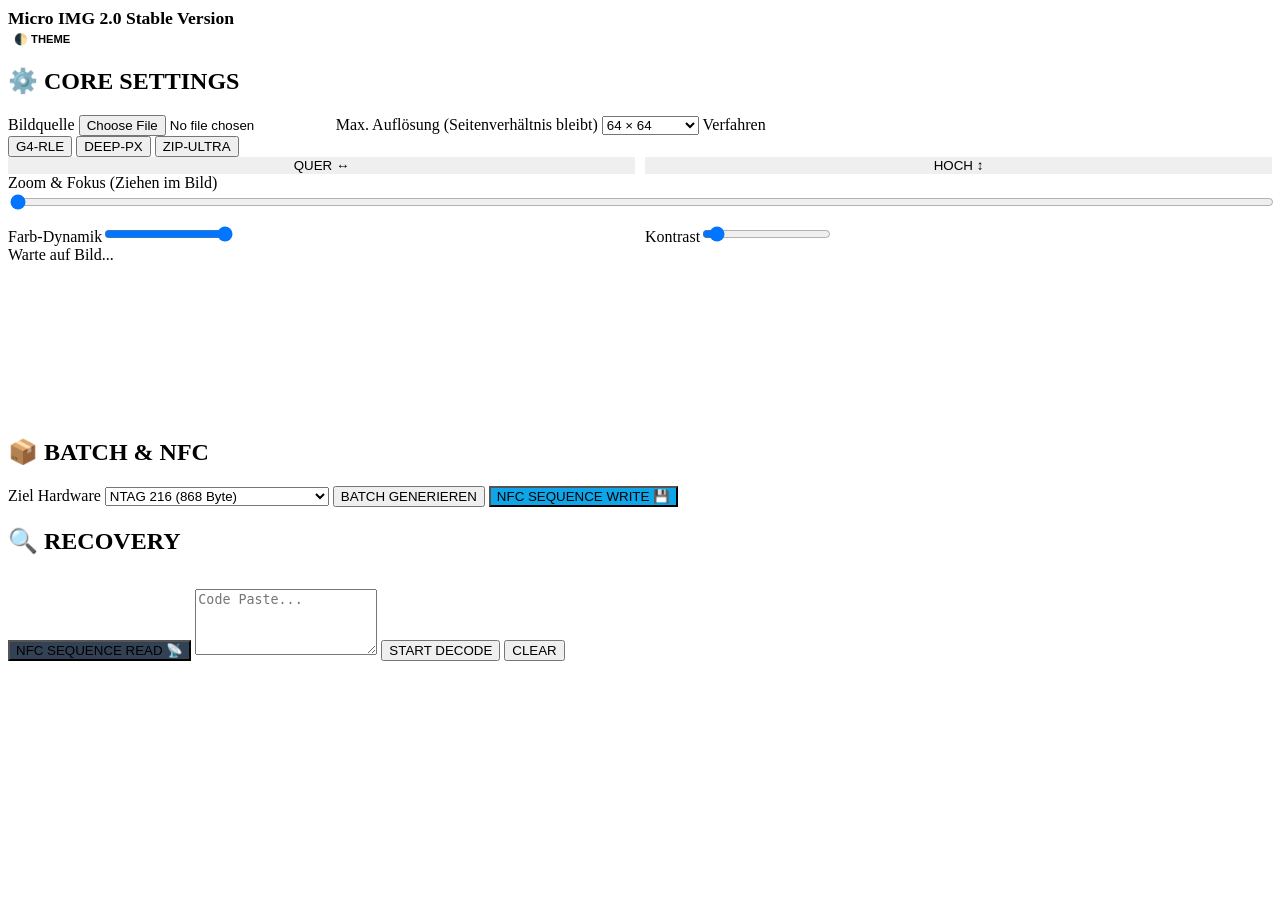
==== MicroIMG_GUI.html @ a8521aca "Renamed nfctool_GUI.html to MicroIMG_GUI.html" ====
<!DOCTYPE html>
<html lang="de">
<head>
    <meta charset="UTF-8">
    <meta name="viewport" content="width=device-width, initial-scale=1.0">
    <title>MicroIMG</title>
    <link rel="stylesheet" href="static/stylesheet.css">
	<link rel="icon" type="image/png" href="static/favicon.png">
</head>
<body data-theme="dark">

<div class="container">
    <div class="header">
        <h1 style="font-size: 1.1rem; font-weight: 900; margin:0;">Micro <span style="color: var(--primary)"> IMG</span> 2.0<span style="color: var(--primary)"> Stable Version</span></h1>
        <button onclick="toggleTheme()" style="background:none; border:none; color:var(--text); cursor:pointer; font-size: 0.7rem; font-weight:bold;">🌓 THEME</button>
    </div>

    <div class="grid-layout">
        <div class="left-col">
            <div class="card">
                <h2>⚙️ CORE SETTINGS</h2>
                <label>Bildquelle</label>
                <input type="file" id="imgInput" accept="image/*">
                <label>Max. Auflösung (Seitenverhältnis bleibt)</label>
					<select id="size" onchange="forceUpdate()">
						<option value="16">16 × 16</option>
						<option value="32">32 × 32</option>
						<option value="48">48 × 48</option>
						<option value="64" selected>64 × 64</option>
						<option value="128">128 × 128</option>
						<option value="256">256 × 256</option>
						<option value="512">512 × 512</option>
						<option value="1024">1024 × 1024</option>
					</select>
                <label>Verfahren</label>
                <div class="mode-container">
                    <button class="mode-btn" id="btn-G4" onclick="setMode('G4')">G4-RLE</button>
                    <button class="mode-btn" id="btn-DEEP" onclick="setMode('DEEP')">DEEP-PX</button>
                    <button class="mode-btn active" id="btn-ZIP" onclick="setMode('ZIP')">ZIP-ULTRA</button>
                </div>
                <div style="display:flex; gap:10px;">
                    <button id="fmt-landscape" class="mode-btn active" style="flex:1; border:1px solid var(--border);" onclick="setOrientation('landscape')">QUER ↔️</button>
                    <button id="fmt-portrait" class="mode-btn" style="flex:1; border:1px solid var(--border);" onclick="setOrientation('portrait')">HOCH ↕️</button>
                </div>
                <label>Zoom & Fokus (Ziehen im Bild)</label>
                <input type="range" id="zoomSelect" min="100" max="1600" value="100" oninput="forceUpdate()" style="width:100%;">
                <div style="display:grid; grid-template-columns: 1fr 1fr; gap:10px; margin-top:10px;">
                    <div><label>Farb-Dynamik</label><input type="range" id="tolerance" min="2" max="16" value="16" oninput="forceUpdate()"></div>
                    <div><label>Kontrast</label><input type="range" id="contrast" min="80" max="400" value="100" oninput="forceUpdate()"></div>
                </div>
                <div class="monitor-area">
                    <div id="liveStats" class="stats-display">Warte auf Bild...</div>
                    <div class="canvas-container" id="canvasFrame">
                        <canvas id="mainCanvas"></canvas>
                    </div>
                </div>
            </div>
        </div>

        <div class="right-col">
            <div class="card">
                <h2>📦 BATCH & NFC</h2>
                <label>Ziel Hardware</label>
                <select id="tagSelect" onchange="forceUpdate()">
                    <optgroup label="NTAG Serie (Type 2)">
                        <option value="48">NTAG 210 (48 Byte)</option>
                        <option value="128">NTAG 212 (128 Byte)</option>
                        <option value="144">NTAG 213 (144 Byte)</option>
                        <option value="504">NTAG 215 (504 Byte / Amiibo)</option>
                        <option value="868" selected>NTAG 216 (868 Byte)</option>
                    </optgroup>
                    <optgroup label="MIFARE Ultralight">
                        <option value="64">Ultralight C (64 Byte)</option>
                        <option value="192">Ultralight EV1 (192 Byte)</option>
                    </optgroup>
                    <optgroup label="MIFARE DESFire (Type 4)">
                        <option value="2000">DESFire EV1/2/3 2K</option>
                        <option value="4000">DESFire EV1/2/3 4K</option>
                        <option value="8000">DESFire EV1/2/3 8K</option>
                        <option value="16000">DESFire EV1/2/3 16K</option>
                        <option value="32000">DESFire EV1/2/3 32K</option>
                    </optgroup>
                    <optgroup label="Sonstige">
                        <option value="1024">MIFARE Classic 1K (716 Netto)</option>
                        <option value="4096">MIFARE Classic 4K</option>
                        <option value="2000">ICODE SLIX (2K)</option>
                    </optgroup>
                </select>
                <button class="btn-main btn-emerald" onclick="finalizeBatch()">BATCH GENERIEREN</button>
                <button class="btn-main" style="background: #0ea5e9;" onclick="writeBatchToNfc()">NFC SEQUENCE WRITE 💾</button>
				<button id="btnCancel" class="btn-main" style="display: none; background: linear-gradient(135deg, #ef4444, #dc2626);" onclick="cancelWrite()">❌ ABBRECHEN</button>
                <div id="chunksContainer" class="chunk-grid"></div>
            </div>

            <div class="card">
                <h2>🔍 RECOVERY</h2>
                <button class="btn-main" style="background:#334155;" onclick="readFromNfc()">NFC SEQUENCE READ 📡</button>
                <textarea id="inputRaw" style="margin-top:15px; height:60px;" placeholder="Code Paste..."></textarea>
                <button class="btn-main btn-emerald" onclick="universalDecode()">START DECODE</button> 
				<button class="btn-main btn-clear" onclick="clearDecode()">CLEAR</button>
                <div id="rePreview" style="margin-top:20px; text-align:center;"></div>
            </div>
        </div>
    </div>
</div>
<script src="static/pako.js"></script>
<script src="static/script.js" defer></script>
</body>
</html>
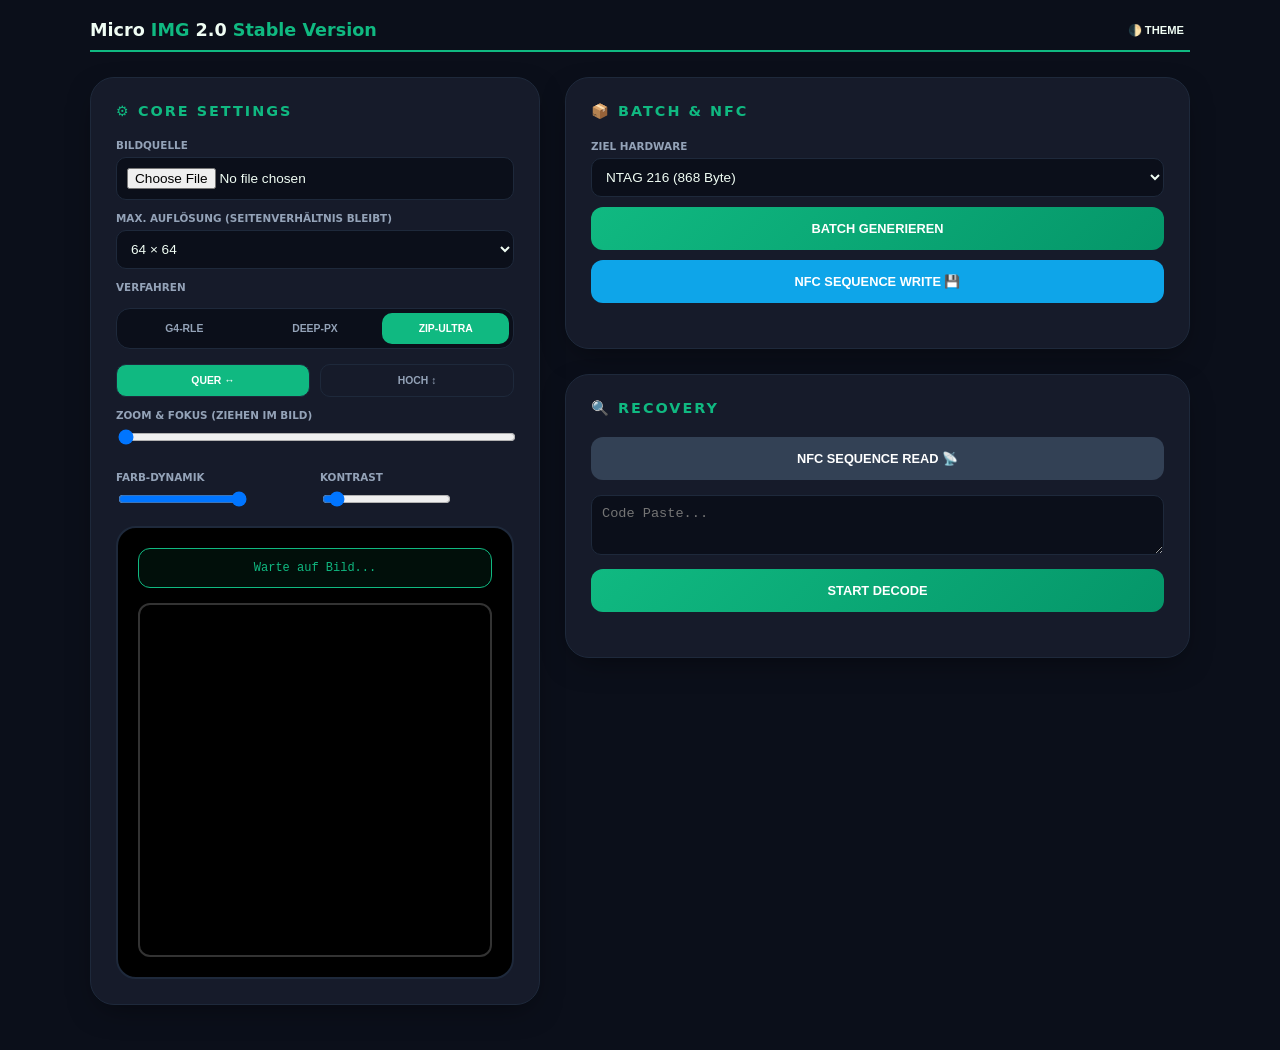
==== commit 059c6421: "Updated MicroIMG_GUI.html" ====
--- a/MicroIMG_GUI.html
+++ b/MicroIMG_GUI.html
@@ -4,7 +4,7 @@
     <meta charset="UTF-8">
     <meta name="viewport" content="width=device-width, initial-scale=1.0">
     <title>MicroIMG</title>
-    <link rel="stylesheet" href="static/stylesheet.css">
+    <link rel="stylesheet" href="static/MicroIMG_stylesheet.css">
 	<link rel="icon" type="image/png" href="static/favicon.png">
 </head>
 <body data-theme="dark">
@@ -104,6 +104,6 @@
     </div>
 </div>
 <script src="static/pako.js"></script>
-<script src="static/script.js" defer></script>
+<script src="static/MicroIMG_script.js" defer></script>
 </body>
 </html>
--- a/static/MicroIMG_stylesheet.css
+++ b/static/MicroIMG_stylesheet.css
@@ -0,0 +1,290 @@
+/* ==========================================================================
+       1. VARIABLES & THEMES
+       ========================================================================== */
+    :root {
+        --bg: #0b0f1a;
+        --card-bg: #161b2a;
+        --text: #f0fdf4;
+        --text-muted: #94a3b8;
+        --border: #1e293b;
+        --primary: #10b981;
+        --primary-hover: #34d399;
+        --accent: #059669;
+        --danger: #ef4444;
+        --danger-hover: #dc2626;
+        --info: #0ea5e9;
+        --monitor-bg: #000000;
+    }
+
+    [data-theme="light"] {
+        --bg: #f8fafc;
+        --card-bg: #ffffff;
+        --text: #0f172a;
+        --text-muted: #64748b;
+        --border: #e2e8f0;
+        --primary: #059669;
+        --primary-hover: #000000;
+        --accent: #34d399;
+        --monitor-bg: #f1f5f9;
+    }
+
+    /* ==========================================================================
+       2. BASE & LAYOUT STRUCTURE
+       ========================================================================== */
+    body {
+        font-family: 'Inter', system-ui, -apple-system, sans-serif;
+        background: var(--bg);
+        color: var(--text);
+        margin: 0;
+        padding: 20px;
+        display: flex;
+        justify-content: center;
+        transition: background-color 0.3s, color 0.3s;
+    }
+
+    .container {
+        width: 100%;
+        max-width: 1100px;
+    }
+
+    .grid-layout {
+        display: grid;
+        grid-template-columns: 1fr;
+        gap: 25px;
+    }
+
+    @media (min-width: 900px) {
+        .grid-layout {
+            grid-template-columns: 450px 1fr;
+        }
+    }
+
+    .header {
+        display: flex;
+        justify-content: space-between;
+        align-items: center;
+        margin-bottom: 25px;
+        border-bottom: 2px solid var(--primary);
+        padding-bottom: 10px;
+    }
+
+    .card {
+        background: var(--card-bg);
+        padding: 25px;
+        border-radius: 24px;
+        box-shadow: 0 10px 30px -10px rgba(0, 0, 0, 0.5);
+        margin-bottom: 25px;
+        border: 1px solid var(--border);
+    }
+
+    h2 {
+        margin: 0 0 20px 0;
+        font-size: 0.9rem;
+        text-transform: uppercase;
+        letter-spacing: 2px;
+        color: var(--primary);
+    }
+
+    /* ==========================================================================
+       3. MONITOR & CANVAS AREA
+       ========================================================================== */
+    .monitor-area {
+        background: var(--monitor-bg);
+        border-radius: 20px;
+        padding: 20px;
+        display: flex;
+        flex-direction: column;
+        align-items: center;
+        border: 2px solid var(--border);
+        margin-top: 15px;
+    }
+
+    .canvas-container {
+        width: 350px;
+        height: 350px;
+        position: relative;
+        border: 2px solid #333;
+        overflow: hidden;
+        background: #000000;
+        cursor: move;
+        display: flex;
+        align-items: center;
+        justify-content: center;
+        border-radius: 12px;
+        touch-action: none;
+    }
+
+    canvas {
+        width: 100%;
+        height: 100%;
+        image-rendering: pixelated;
+        object-fit: contain;
+        pointer-events: none;
+    }
+
+    /* ==========================================================================
+       4. FORM CONTROLS & INPUTS
+       ========================================================================== */
+    label {
+        font-size: 0.65rem;
+        font-weight: 800;
+        text-transform: uppercase;
+        color: var(--text-muted);
+        margin: 12px 0 6px 0;
+        display: block;
+    }
+
+    select, 
+    textarea, 
+    input[type="file"] {
+        width: 100%;
+        padding: 10px;
+        border-radius: 10px;
+        border: 1px solid var(--border);
+        background: var(--bg);
+        color: var(--text);
+        outline: none;
+        box-sizing: border-box;
+        font-size: 0.85rem;
+    }
+
+    .mode-container {
+        display: flex;
+        background: var(--bg);
+        padding: 4px;
+        border-radius: 14px;
+        border: 1px solid var(--border);
+        margin: 15px 0;
+        gap: 4px;
+    }
+
+    .mode-btn {
+        flex: 1;
+        border: none;
+        background: transparent;
+        color: var(--text-muted);
+        padding: 10px 5px;
+        border-radius: 10px;
+        cursor: pointer;
+        font-weight: 700;
+        transition: all 0.2s ease;
+        font-size: 0.65rem;
+    }
+
+    .mode-btn.active {
+        background: var(--primary);
+        color: #ffffff;
+    }
+
+    /* ==========================================================================
+       5. BUTTONS & ACTIONS
+       ========================================================================== */
+    .btn-main {
+        border: none;
+        padding: 14px;
+        border-radius: 12px;
+        font-weight: 700;
+        cursor: pointer;
+        transition: all 0.2s ease;
+        color: #ffffff;
+        text-transform: uppercase;
+        display: flex;
+        align-items: center;
+        justify-content: center;
+        gap: 10px;
+        width: 100%;
+        margin-top: 10px;
+        font-size: 0.8rem;
+    }
+
+    .btn-main:hover {
+        opacity: 0.95;
+    }
+
+    .btn-main:active {
+        transform: translateY(1px);
+    }
+
+    /* Button Variants */
+    .btn-emerald {
+        background: linear-gradient(135deg, var(--primary), var(--accent));
+    }
+
+    .btn-danger {
+        background: var(--danger);
+    }
+
+    .btn-danger:hover {
+        background: var(--danger-hover);
+        box-shadow: 0 4px 12px rgba(239, 68, 68, 0.3);
+    }
+
+    .btn-clear {
+        display: none;
+        background: linear-gradient(135deg, #ef4444, #b91c1c);
+        box-shadow: 0 4px 15px rgba(239, 68, 68, 0.3);
+    }
+
+    .btn-clear:hover {
+        background: linear-gradient(135deg, #f87171, #ef4444);
+        transform: translateY(-1px);
+    }
+
+    /* ==========================================================================
+       6. CHUNKS & OUTPUT DISPLAY
+       ========================================================================== */
+    .stats-display {
+        width: 100%;
+        background: rgba(16, 185, 129, 0.08);
+        padding: 12px;
+        border-radius: 12px;
+        font-family: monospace;
+        font-size: 0.75rem;
+        color: var(--primary);
+        margin-bottom: 15px;
+        border: 1px solid var(--primary);
+        text-align: center;
+        box-sizing: border-box;
+    }
+
+    .chunk-grid {
+        display: grid;
+        grid-template-columns: 1fr;
+        gap: 10px;
+        margin-top: 20px;
+        width: 100%;
+    }
+
+    .chunk-card {
+        background: rgba(255, 255, 255, 0.03);
+        border: 1px solid var(--border);
+        border-radius: 12px;
+        padding: 12px;
+        font-size: 0.7rem;
+    }
+
+    .accordion-content {
+        max-height: 300px;
+        overflow-y: auto;
+        transition: max-height 0.5s ease, opacity 0.5s ease;
+        opacity: 1;
+        border: 1px solid rgba(16, 185, 129, 0.2);
+        border-radius: 8px;
+    }
+
+    .accordion-content.closed {
+        max-height: 0;
+        opacity: 0;
+        pointer-events: none;
+        border: none;
+    }
+
+    .toggle-hint {
+        text-align: center;
+        font-size: 0.7rem;
+        color: var(--primary);
+        cursor: pointer;
+        margin-top: 10px;
+        text-decoration: underline;
+        display: none;
+    }
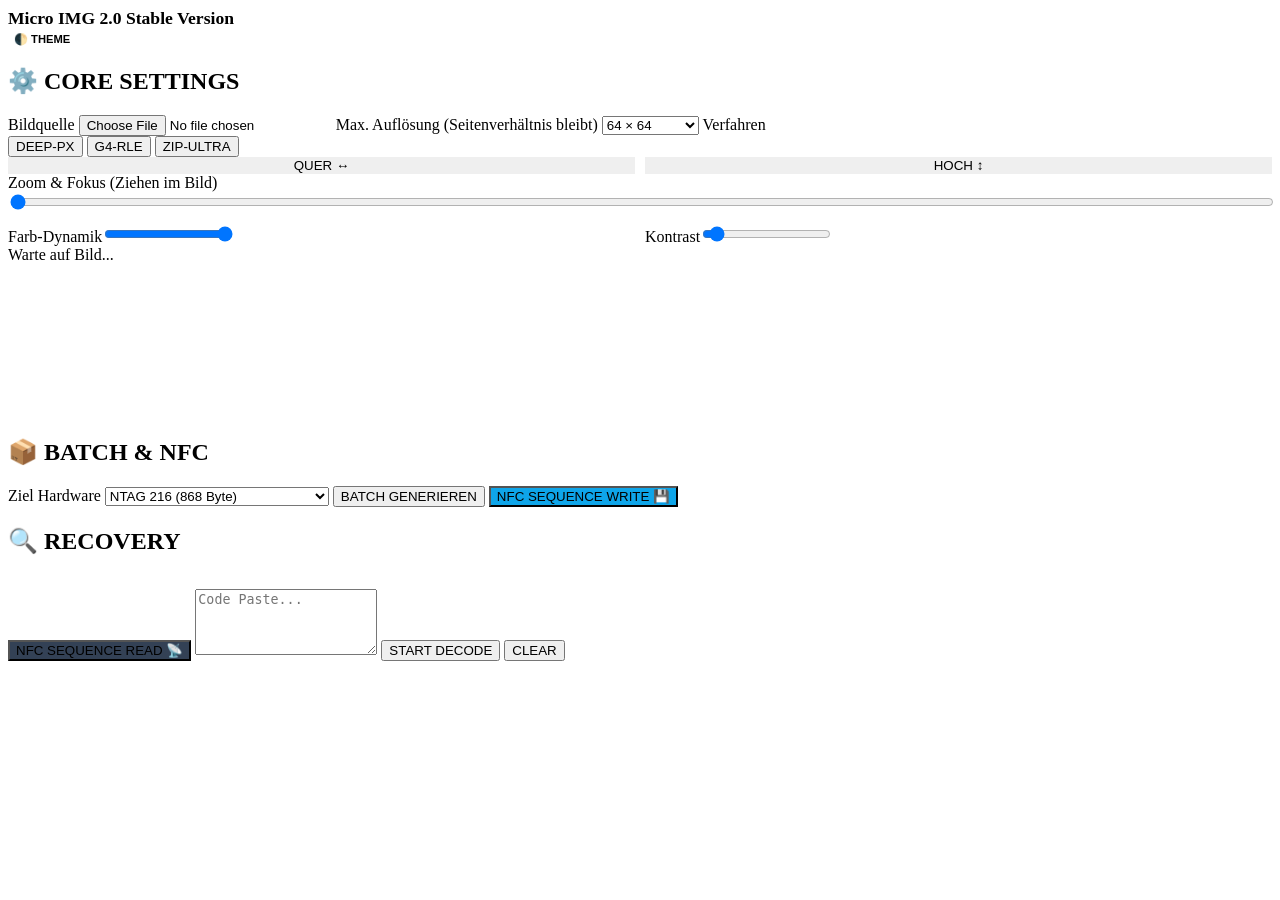
==== commit 9fac288c: "Updated MicroIMG_GUI.html Abbrechen jetzt auch beim Lesevorgang möglich" ====
--- a/MicroIMG_GUI.html
+++ b/MicroIMG_GUI.html
@@ -4,7 +4,7 @@
     <meta charset="UTF-8">
     <meta name="viewport" content="width=device-width, initial-scale=1.0">
     <title>MicroIMG</title>
-    <link rel="stylesheet" href="static/MicroIMG_stylesheet.css">
+    <link rel="stylesheet" href="static/stylesheet.css">
 	<link rel="icon" type="image/png" href="static/favicon.png">
 </head>
 <body data-theme="dark">
@@ -34,8 +34,8 @@
 					</select>
                 <label>Verfahren</label>
                 <div class="mode-container">
+					<button class="mode-btn btn-debug" id="btn-DEEP" onclick="setMode('DEEP')">DEEP-PX</button>
                     <button class="mode-btn" id="btn-G4" onclick="setMode('G4')">G4-RLE</button>
-                    <button class="mode-btn" id="btn-DEEP" onclick="setMode('DEEP')">DEEP-PX</button>
                     <button class="mode-btn active" id="btn-ZIP" onclick="setMode('ZIP')">ZIP-ULTRA</button>
                 </div>
                 <div style="display:flex; gap:10px;">
@@ -87,19 +87,20 @@
                     </optgroup>
                 </select>
                 <button class="btn-main btn-emerald" onclick="finalizeBatch()">BATCH GENERIEREN</button>
-                <button class="btn-main" style="background: #0ea5e9;" onclick="writeBatchToNfc()">NFC SEQUENCE WRITE 💾</button>
-				<button id="btnCancel" class="btn-main" style="display: none; background: linear-gradient(135deg, #ef4444, #dc2626);" onclick="cancelWrite()">❌ ABBRECHEN</button>
-                <div id="chunksContainer" class="chunk-grid"></div>
-            </div>
+				<button id="btnWrite" class="btn-main" style="background: #0ea5e9;" onclick="writeBatchToNfc()">NFC SEQUENCE WRITE 💾</button>
+				<button id="btnCancelWrite" class="btn-main" style="display: none; background: linear-gradient(135deg, #ef4444, #dc2626);" onclick="cancelNFCoperation()">❌ ABBRECHEN</button>
+				<div id="chunksContainer" class="chunk-grid"></div>
+				</div>
 
-            <div class="card">
-                <h2>🔍 RECOVERY</h2>
-                <button class="btn-main" style="background:#334155;" onclick="readFromNfc()">NFC SEQUENCE READ 📡</button>
-                <textarea id="inputRaw" style="margin-top:15px; height:60px;" placeholder="Code Paste..."></textarea>
-                <button class="btn-main btn-emerald" onclick="universalDecode()">START DECODE</button> 
-				<button class="btn-main btn-clear" onclick="clearDecode()">CLEAR</button>
-                <div id="rePreview" style="margin-top:20px; text-align:center;"></div>
-            </div>
+		<div class="card">
+			<h2>🔍 RECOVERY</h2>
+			<button id="btnRead" class="btn-main" style="background:#334155;" onclick="readFromNfc()">NFC SEQUENCE READ 📡</button>
+			<button id="btnCancelRead" class="btn-main" style="display: none; background: linear-gradient(135deg, #ef4444, #dc2626);" onclick="cancelNFCoperation()">❌ ABBRECHEN</button>
+			<textarea id="inputRaw" style="margin-top:15px; height:60px;" placeholder="Code Paste..."></textarea>
+			<button class="btn-main btn-emerald" onclick="universalDecode()">START DECODE</button> 
+			<button class="btn-main btn-clear" onclick="clearDecode()">CLEAR</button>
+			<div id="rePreview" style="margin-top:20px; text-align:center;"></div>
+			</div>
         </div>
     </div>
 </div>
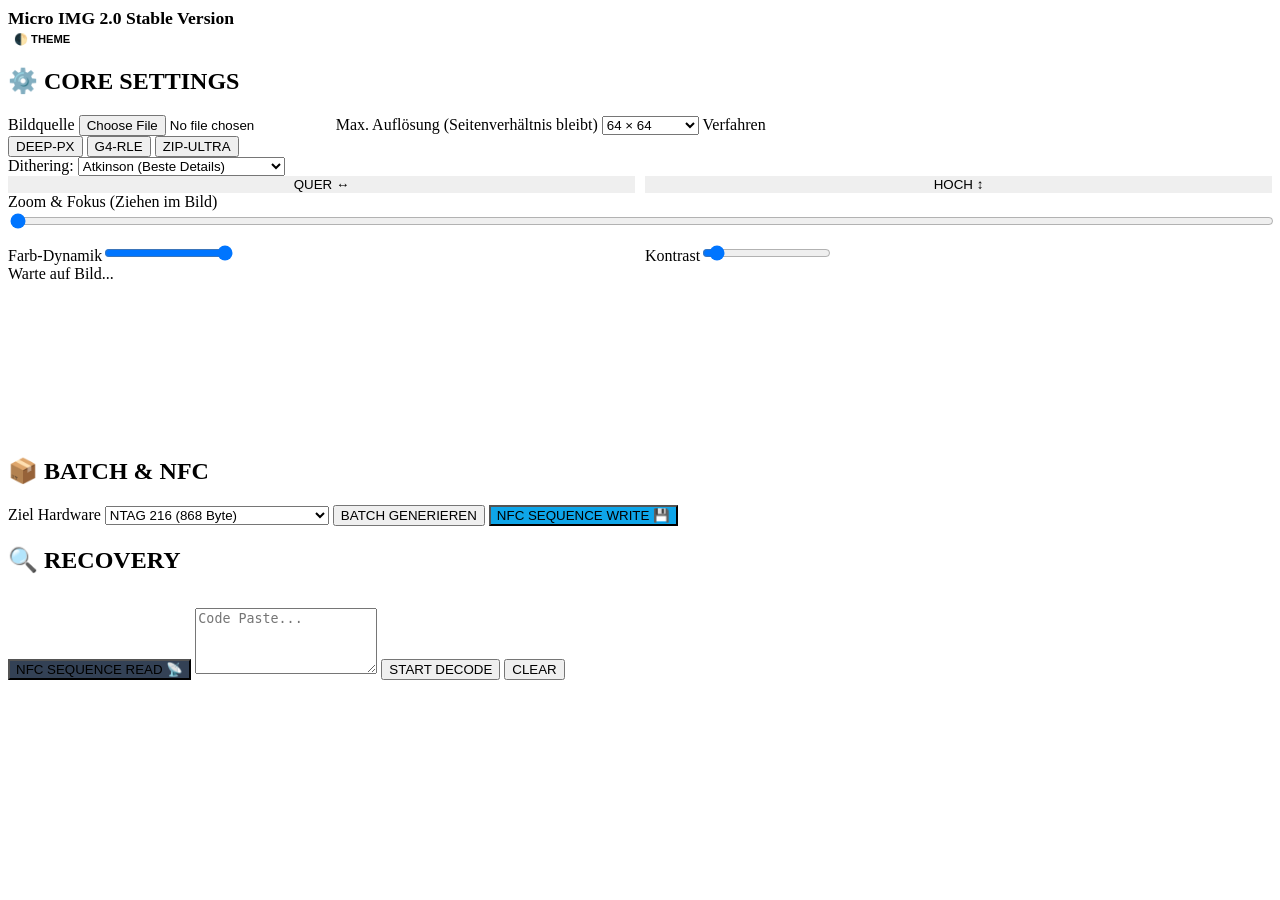
==== commit a54b23fd: "Updated MicroIMG_GUI.html Added option for image dithering" ====
--- a/MicroIMG_GUI.html
+++ b/MicroIMG_GUI.html
@@ -33,11 +33,17 @@
 						<option value="1024">1024 × 1024</option>
 					</select>
                 <label>Verfahren</label>
-                <div class="mode-container">
-					<button class="mode-btn btn-debug" id="btn-DEEP" onclick="setMode('DEEP')">DEEP-PX</button>
-                    <button class="mode-btn" id="btn-G4" onclick="setMode('G4')">G4-RLE</button>
-                    <button class="mode-btn active" id="btn-ZIP" onclick="setMode('ZIP')">ZIP-ULTRA</button>
-                </div>
+                <div class="mode-container"> 
+					<button class="mode-btn btn-debug" id="btn-DP" onclick="setMode('DP')">DEEP-PX</button> 
+					<button class="mode-btn" id="btn-G4" onclick="setMode('G4')">G4-RLE</button> 
+					<button class="mode-btn active" id="btn-ZIP" onclick="setMode('ZIP')">ZIP-ULTRA</button> 
+				</div>
+				<label for="ditherSelect">Dithering:</label>
+					<select id="ditherSelect" onchange="updateEngine()">
+						<option value="atkinson" selected>Atkinson (Beste Details)</option>
+						<option value="floyd">Floyd-Steinberg (Weich)</option>
+						<option value="none">Keins (Maximale Kompression)</option>
+				</select>
                 <div style="display:flex; gap:10px;">
                     <button id="fmt-landscape" class="mode-btn active" style="flex:1; border:1px solid var(--border);" onclick="setOrientation('landscape')">QUER ↔️</button>
                     <button id="fmt-portrait" class="mode-btn" style="flex:1; border:1px solid var(--border);" onclick="setOrientation('portrait')">HOCH ↕️</button>
